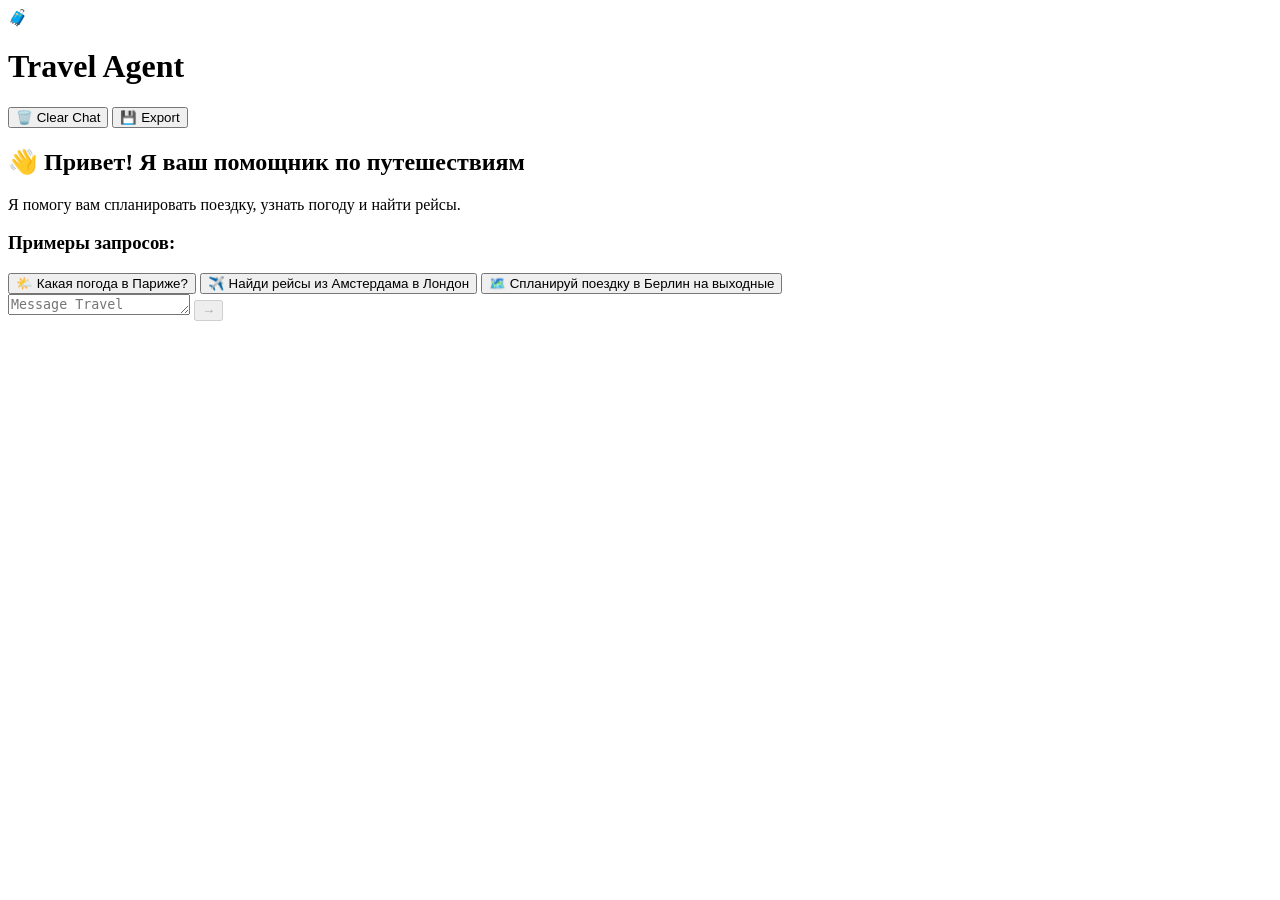
==== frontend/index.html @ 08bd6ecb "feat: Complete ChatGPT-style UI redesign Полностью переработан интерфейс Travel Agent на минималисти" ====
<!DOCTYPE html>
<html lang="ru">
<head>
    <meta charset="UTF-8">
    <meta name="viewport" content="width=device-width, initial-scale=1.0">
    <meta name="description" content="Travel Agent - AI-powered travel assistant">
    <title>🧳 Travel Agent</title>
    <link rel="stylesheet" href="/static/style.css">
</head>
<body>
    <!-- Top Header -->
    <header class="top-header">
        <div class="header-left">
            <span class="logo-icon">🧳</span>
            <h1 class="app-title">Travel Agent</h1>
        </div>
        <div class="header-right">
            <button class="header-btn" id="clearChatBtn" onclick="clearChat()">
                <span class="btn-icon">🗑️</span>
                <span class="btn-text">Clear Chat</span>
            </button>
            <button class="header-btn" id="exportBtn" onclick="exportChat()">
                <span class="btn-icon">💾</span>
                <span class="btn-text">Export</span>
            </button>
        </div>
    </header>

    <!-- Chat Messages Area -->
    <main class="chat-container">
        <div class="messages-wrapper" id="messagesWrapper">

            <!-- Welcome message (показывается только когда нет сообщений) -->
            <div class="welcome-message" id="welcomeMessage">
                <h2>👋 Привет! Я ваш помощник по путешествиям</h2>
                <p>Я помогу вам спланировать поездку, узнать погоду и найти рейсы.</p>

                <div class="example-prompts">
                    <h3>Примеры запросов:</h3>
                    <button class="example-prompt" data-prompt="Какая погода в Париже?" onclick="useExamplePrompt(this)">
                        🌤️ Какая погода в Париже?
                    </button>
                    <button class="example-prompt" data-prompt="Найди рейсы из Амстердама в Лондон" onclick="useExamplePrompt(this)">
                        ✈️ Найди рейсы из Амстердама в Лондон
                    </button>
                    <button class="example-prompt" data-prompt="Спланируй поездку в Берлин на выходные" onclick="useExamplePrompt(this)">
                        🗺️ Спланируй поездку в Берлин на выходные
                    </button>
                </div>
            </div>

            <!-- Сообщения появляются здесь динамически -->

        </div>
    </main>

    <!-- Input Bar (Sticky Bottom) -->
    <div class="input-bar">
        <div class="input-wrapper">
            <textarea
                id="userInput"
                class="input-field"
                placeholder="Message Travel Agent..."
                rows="1"
                oninput="handleInputChange()"
                onkeydown="handleKeyDown(event)"
            ></textarea>
            <button id="sendBtn" class="send-button" disabled onclick="sendMessage()">
                <span class="send-icon">→</span>
            </button>
        </div>
    </div>

    <!-- Include JavaScript -->
    <script src="/static/app.js"></script>
</body>
</html>
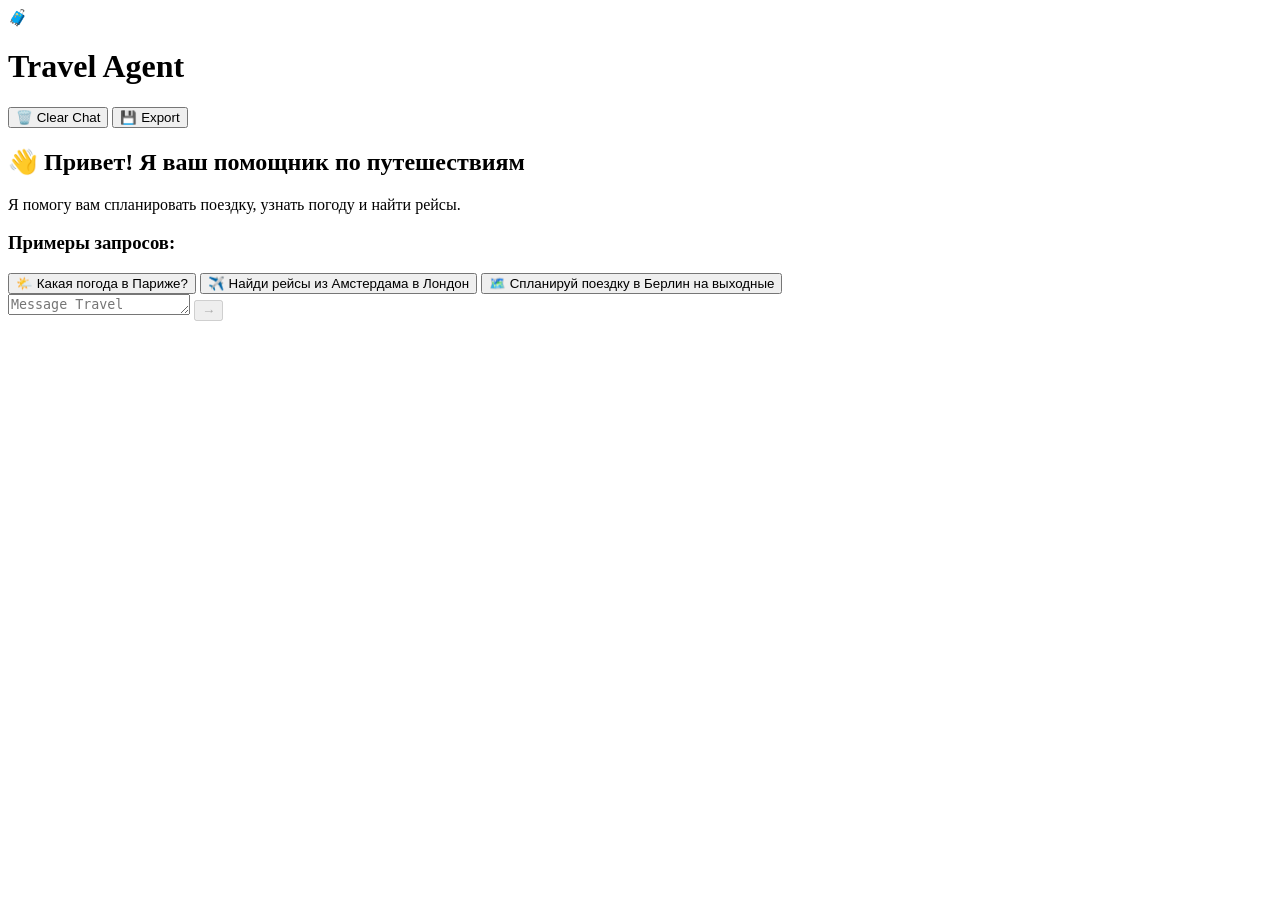
==== commit 043c3d10: "fix: Add cache-busting versioning to static files ПРОБЛЕМА: - Render.com возвращает 304 Not Modified" ====
--- a/frontend/index.html
+++ b/frontend/index.html
@@ -5,7 +5,7 @@
     <meta name="viewport" content="width=device-width, initial-scale=1.0">
     <meta name="description" content="Travel Agent - AI-powered travel assistant">
     <title>🧳 Travel Agent</title>
-    <link rel="stylesheet" href="/static/style.css">
+    <link rel="stylesheet" href="/static/style.css?v=20251112-fix">
 </head>
 <body>
     <!-- Top Header -->
@@ -72,6 +72,6 @@
     </div>
 
     <!-- Include JavaScript -->
-    <script src="/static/app.js"></script>
+    <script src="/static/app.js?v=20251112-fix"></script>
 </body>
 </html>
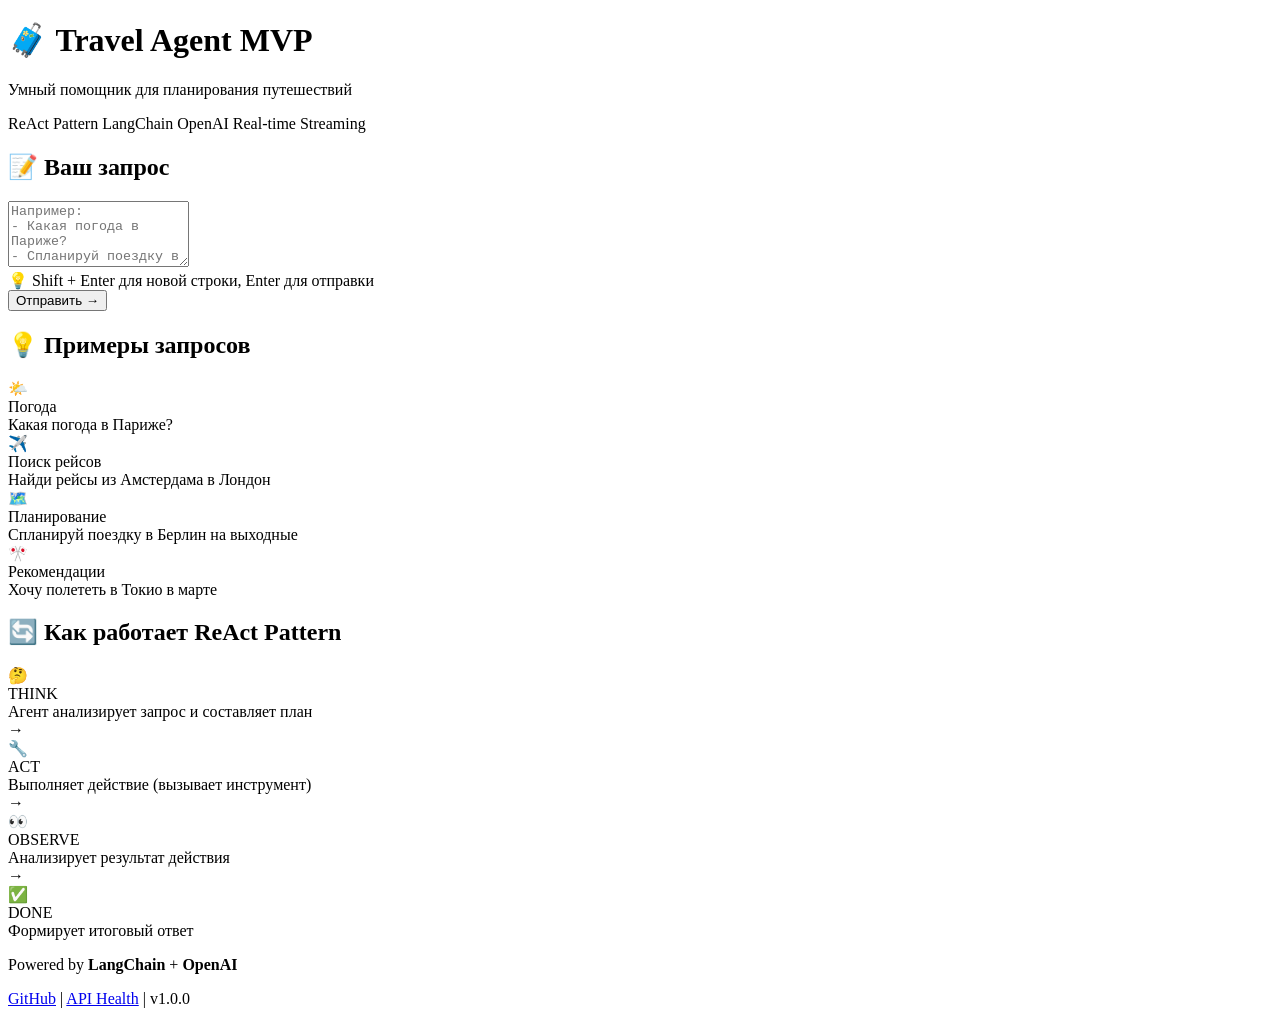
==== commit 56e4a9e1: "Refactor: Migrate Travel Agent MVP from Google ADK to LangChain Complete migration of the Travel Age" ====
--- a/frontend/index.html
+++ b/frontend/index.html
@@ -3,75 +3,151 @@
 <head>
     <meta charset="UTF-8">
     <meta name="viewport" content="width=device-width, initial-scale=1.0">
-    <meta name="description" content="Travel Agent - AI-powered travel assistant">
-    <title>🧳 Travel Agent</title>
-    <link rel="stylesheet" href="/static/style.css?v=20251112-fix">
+    <meta name="description" content="Travel Agent MVP - AI-powered travel planning assistant with ReAct pattern">
+    <title>🧳 Travel Agent MVP</title>
+    <link rel="stylesheet" href="/static/style.css">
 </head>
 <body>
-    <!-- Top Header -->
-    <header class="top-header">
-        <div class="header-left">
-            <span class="logo-icon">🧳</span>
-            <h1 class="app-title">Travel Agent</h1>
-        </div>
-        <div class="header-right">
-            <button class="header-btn" id="clearChatBtn" onclick="clearChat()">
-                <span class="btn-icon">🗑️</span>
-                <span class="btn-text">Clear Chat</span>
-            </button>
-            <button class="header-btn" id="exportBtn" onclick="exportChat()">
-                <span class="btn-icon">💾</span>
-                <span class="btn-text">Export</span>
-            </button>
-        </div>
-    </header>
-
-    <!-- Chat Messages Area -->
-    <main class="chat-container">
-        <div class="messages-wrapper" id="messagesWrapper">
-
-            <!-- Welcome message (показывается только когда нет сообщений) -->
-            <div class="welcome-message" id="welcomeMessage">
-                <h2>👋 Привет! Я ваш помощник по путешествиям</h2>
-                <p>Я помогу вам спланировать поездку, узнать погоду и найти рейсы.</p>
-
-                <div class="example-prompts">
-                    <h3>Примеры запросов:</h3>
-                    <button class="example-prompt" data-prompt="Какая погода в Париже?" onclick="useExamplePrompt(this)">
-                        🌤️ Какая погода в Париже?
-                    </button>
-                    <button class="example-prompt" data-prompt="Найди рейсы из Амстердама в Лондон" onclick="useExamplePrompt(this)">
-                        ✈️ Найди рейсы из Амстердама в Лондон
-                    </button>
-                    <button class="example-prompt" data-prompt="Спланируй поездку в Берлин на выходные" onclick="useExamplePrompt(this)">
-                        🗺️ Спланируй поездку в Берлин на выходные
-                    </button>
+    <div class="container">
+        <!-- Header -->
+        <header class="header">
+            <div class="header-content">
+                <h1 class="header-title">🧳 Travel Agent MVP</h1>
+                <p class="header-subtitle">Умный помощник для планирования путешествий</p>
+                <div class="header-tech">
+                    <span class="tech-badge">ReAct Pattern</span>
+                    <span class="tech-badge">LangChain</span>
+                    <span class="tech-badge">OpenAI</span>
+                    <span class="tech-badge">Real-time Streaming</span>
                 </div>
             </div>
+        </header>
 
-            <!-- Сообщения появляются здесь динамически -->
+        <main class="main-content">
+            <!-- Input Section -->
+            <section class="input-section">
+                <h2 class="section-title">📝 Ваш запрос</h2>
+                <div class="input-container">
+                    <textarea
+                        id="queryInput"
+                        class="query-textarea"
+                        placeholder="Например:&#10;- Какая погода в Париже?&#10;- Спланируй поездку в Берлин&#10;- Найди рейсы из Амстердама в Рим на 20 января"
+                        rows="4"
+                    ></textarea>
+                    <div class="input-footer">
+                        <div class="input-hint">
+                            💡 Shift + Enter для новой строки, Enter для отправки
+                        </div>
+                        <button
+                            id="submitBtn"
+                            class="submit-button"
+                            onclick="submitQuery()"
+                        >
+                            <span class="button-text">Отправить</span>
+                            <span class="button-icon">→</span>
+                        </button>
+                    </div>
+                </div>
+            </section>
 
-        </div>
-    </main>
+            <!-- Reasoning Log (SSE streaming) -->
+            <section class="reasoning-section" id="reasoningSection" style="display: none;">
+                <h2 class="section-title">🤖 Ход рассуждений (ReAct Loop)</h2>
+                <div class="reasoning-log" id="reasoningSteps">
+                    <!-- Steps will be added here dynamically -->
+                </div>
+            </section>
 
-    <!-- Input Bar (Sticky Bottom) -->
-    <div class="input-bar">
-        <div class="input-wrapper">
-            <textarea
-                id="userInput"
-                class="input-field"
-                placeholder="Message Travel Agent..."
-                rows="1"
-                oninput="handleInputChange()"
-                onkeydown="handleKeyDown(event)"
-            ></textarea>
-            <button id="sendBtn" class="send-button" disabled onclick="sendMessage()">
-                <span class="send-icon">→</span>
-            </button>
-        </div>
+            <!-- Final Answer -->
+            <section class="final-answer-section" id="finalAnswerSection" style="display: none;">
+                <h2 class="section-title">✅ Итоговый ответ</h2>
+                <div class="final-answer-content" id="finalAnswerContent">
+                    <!-- Final answer will be shown here -->
+                </div>
+            </section>
+
+            <!-- Loading Indicator -->
+            <div class="loading-container" id="loadingIndicator" style="display: none;">
+                <div class="loading-spinner"></div>
+                <p class="loading-text">Агент обрабатывает ваш запрос...</p>
+            </div>
+
+            <!-- Examples Section -->
+            <section class="examples-section">
+                <h2 class="section-title">💡 Примеры запросов</h2>
+                <div class="examples-grid">
+                    <div class="example-card" onclick="setExampleQuery(this.dataset.query)" data-query="Какая погода в Париже?">
+                        <div class="example-icon">🌤️</div>
+                        <div class="example-title">Погода</div>
+                        <div class="example-text">Какая погода в Париже?</div>
+                    </div>
+                    <div class="example-card" onclick="setExampleQuery(this.dataset.query)" data-query="Найди рейсы из Амстердама в Лондон">
+                        <div class="example-icon">✈️</div>
+                        <div class="example-title">Поиск рейсов</div>
+                        <div class="example-text">Найди рейсы из Амстердама в Лондон</div>
+                    </div>
+                    <div class="example-card" onclick="setExampleQuery(this.dataset.query)" data-query="Спланируй поездку в Берлин на выходные">
+                        <div class="example-icon">🗺️</div>
+                        <div class="example-title">Планирование</div>
+                        <div class="example-text">Спланируй поездку в Берлин на выходные</div>
+                    </div>
+                    <div class="example-card" onclick="setExampleQuery(this.dataset.query)" data-query="Хочу полететь в Токио в марте, что посоветуешь?">
+                        <div class="example-icon">🎌</div>
+                        <div class="example-title">Рекомендации</div>
+                        <div class="example-text">Хочу полететь в Токио в марте</div>
+                    </div>
+                </div>
+            </section>
+
+            <!-- How it works -->
+            <section class="how-it-works-section">
+                <h2 class="section-title">🔄 Как работает ReAct Pattern</h2>
+                <div class="react-flow">
+                    <div class="react-step">
+                        <div class="react-step-icon think">🤔</div>
+                        <div class="react-step-title">THINK</div>
+                        <div class="react-step-desc">Агент анализирует запрос и составляет план</div>
+                    </div>
+                    <div class="react-arrow">→</div>
+                    <div class="react-step">
+                        <div class="react-step-icon act">🔧</div>
+                        <div class="react-step-title">ACT</div>
+                        <div class="react-step-desc">Выполняет действие (вызывает инструмент)</div>
+                    </div>
+                    <div class="react-arrow">→</div>
+                    <div class="react-step">
+                        <div class="react-step-icon observe">👀</div>
+                        <div class="react-step-title">OBSERVE</div>
+                        <div class="react-step-desc">Анализирует результат действия</div>
+                    </div>
+                    <div class="react-arrow">→</div>
+                    <div class="react-step">
+                        <div class="react-step-icon done">✅</div>
+                        <div class="react-step-title">DONE</div>
+                        <div class="react-step-desc">Формирует итоговый ответ</div>
+                    </div>
+                </div>
+            </section>
+        </main>
+
+        <!-- Footer -->
+        <footer class="footer">
+            <div class="footer-content">
+                <p class="footer-text">
+                    Powered by <strong>LangChain</strong> + <strong>OpenAI</strong>
+                </p>
+                <p class="footer-links">
+                    <a href="https://github.com" target="_blank" rel="noopener">GitHub</a>
+                    <span class="separator">|</span>
+                    <a href="/health" target="_blank">API Health</a>
+                    <span class="separator">|</span>
+                    <span class="version">v1.0.0</span>
+                </p>
+            </div>
+        </footer>
     </div>
 
     <!-- Include JavaScript -->
-    <script src="/static/app.js?v=20251112-fix"></script>
+    <script src="/static/app.js"></script>
 </body>
 </html>
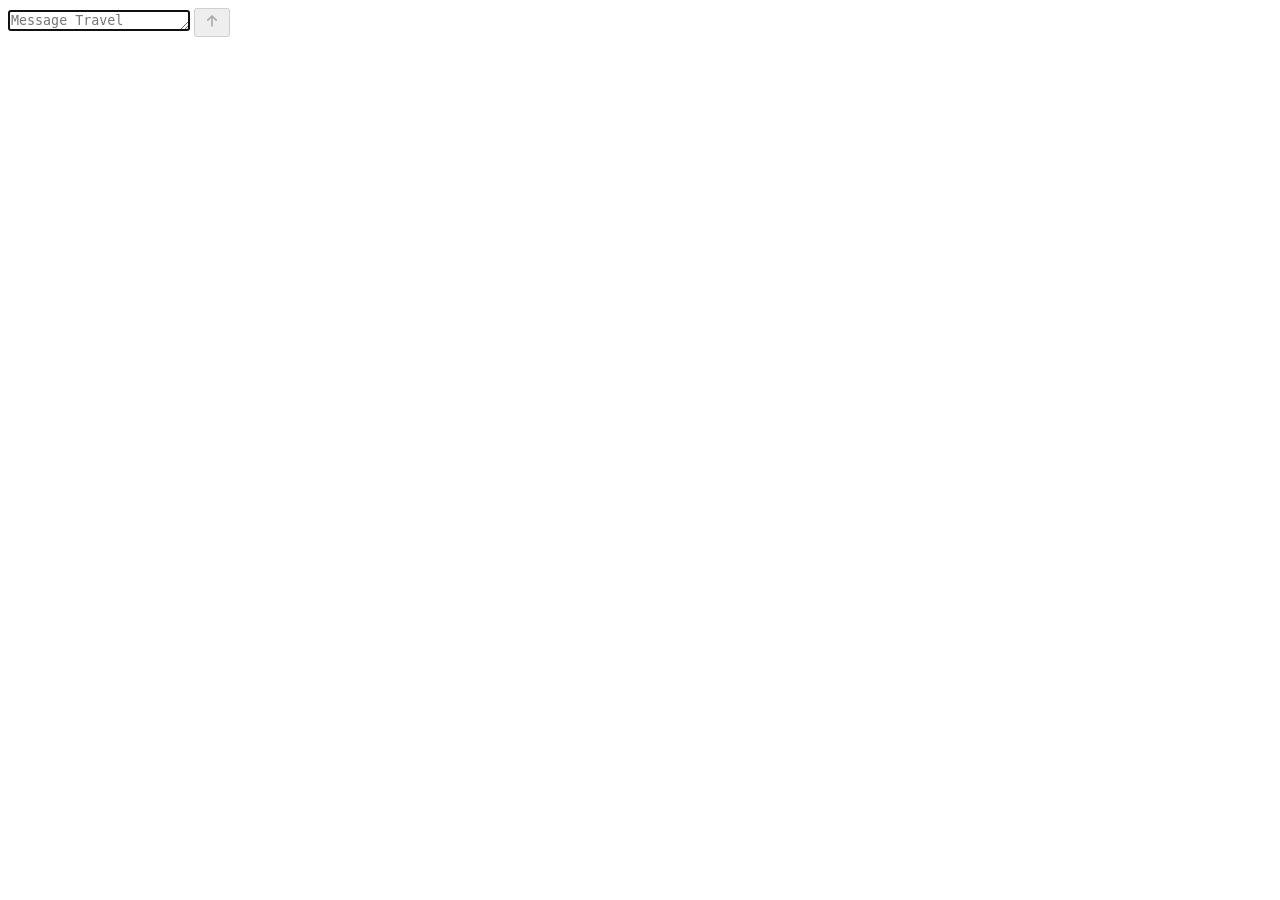
==== commit c57a385e: "Update index.html" ====
--- a/frontend/index.html
+++ b/frontend/index.html
@@ -3,151 +3,40 @@
 <head>
     <meta charset="UTF-8">
     <meta name="viewport" content="width=device-width, initial-scale=1.0">
-    <meta name="description" content="Travel Agent MVP - AI-powered travel planning assistant with ReAct pattern">
-    <title>🧳 Travel Agent MVP</title>
-    <link rel="stylesheet" href="/static/style.css">
+    <title>Travel Agent</title>
+    <link rel="stylesheet" href="/static/style_premium.css">
 </head>
 <body>
-    <div class="container">
-        <!-- Header -->
-        <header class="header">
-            <div class="header-content">
-                <h1 class="header-title">🧳 Travel Agent MVP</h1>
-                <p class="header-subtitle">Умный помощник для планирования путешествий</p>
-                <div class="header-tech">
-                    <span class="tech-badge">ReAct Pattern</span>
-                    <span class="tech-badge">LangChain</span>
-                    <span class="tech-badge">OpenAI</span>
-                    <span class="tech-badge">Real-time Streaming</span>
-                </div>
+    <div class="app">
+        <!-- Chat Container -->
+        <div class="chat-container" id="chatContainer">
+            <!-- Messages will be added here dynamically -->
+        </div>
+
+        <!-- Input Container (fixed at bottom) -->
+        <div class="input-container">
+            <div class="input-wrapper">
+                <textarea
+                    id="messageInput"
+                    class="message-input"
+                    placeholder="Message Travel Agent..."
+                    rows="1"
+                    autofocus
+                ></textarea>
+                <button 
+                    id="sendBtn" 
+                    class="send-button"
+                    onclick="sendMessage()"
+                    disabled
+                >
+                    <svg width="20" height="20" viewBox="0 0 24 24" fill="none">
+                        <path d="M7 11L12 6L17 11M12 18V7" stroke="currentColor" stroke-width="2" stroke-linecap="round" stroke-linejoin="round"/>
+                    </svg>
+                </button>
             </div>
-        </header>
-
-        <main class="main-content">
-            <!-- Input Section -->
-            <section class="input-section">
-                <h2 class="section-title">📝 Ваш запрос</h2>
-                <div class="input-container">
-                    <textarea
-                        id="queryInput"
-                        class="query-textarea"
-                        placeholder="Например:&#10;- Какая погода в Париже?&#10;- Спланируй поездку в Берлин&#10;- Найди рейсы из Амстердама в Рим на 20 января"
-                        rows="4"
-                    ></textarea>
-                    <div class="input-footer">
-                        <div class="input-hint">
-                            💡 Shift + Enter для новой строки, Enter для отправки
-                        </div>
-                        <button
-                            id="submitBtn"
-                            class="submit-button"
-                            onclick="submitQuery()"
-                        >
-                            <span class="button-text">Отправить</span>
-                            <span class="button-icon">→</span>
-                        </button>
-                    </div>
-                </div>
-            </section>
-
-            <!-- Reasoning Log (SSE streaming) -->
-            <section class="reasoning-section" id="reasoningSection" style="display: none;">
-                <h2 class="section-title">🤖 Ход рассуждений (ReAct Loop)</h2>
-                <div class="reasoning-log" id="reasoningSteps">
-                    <!-- Steps will be added here dynamically -->
-                </div>
-            </section>
-
-            <!-- Final Answer -->
-            <section class="final-answer-section" id="finalAnswerSection" style="display: none;">
-                <h2 class="section-title">✅ Итоговый ответ</h2>
-                <div class="final-answer-content" id="finalAnswerContent">
-                    <!-- Final answer will be shown here -->
-                </div>
-            </section>
-
-            <!-- Loading Indicator -->
-            <div class="loading-container" id="loadingIndicator" style="display: none;">
-                <div class="loading-spinner"></div>
-                <p class="loading-text">Агент обрабатывает ваш запрос...</p>
-            </div>
-
-            <!-- Examples Section -->
-            <section class="examples-section">
-                <h2 class="section-title">💡 Примеры запросов</h2>
-                <div class="examples-grid">
-                    <div class="example-card" onclick="setExampleQuery(this.dataset.query)" data-query="Какая погода в Париже?">
-                        <div class="example-icon">🌤️</div>
-                        <div class="example-title">Погода</div>
-                        <div class="example-text">Какая погода в Париже?</div>
-                    </div>
-                    <div class="example-card" onclick="setExampleQuery(this.dataset.query)" data-query="Найди рейсы из Амстердама в Лондон">
-                        <div class="example-icon">✈️</div>
-                        <div class="example-title">Поиск рейсов</div>
-                        <div class="example-text">Найди рейсы из Амстердама в Лондон</div>
-                    </div>
-                    <div class="example-card" onclick="setExampleQuery(this.dataset.query)" data-query="Спланируй поездку в Берлин на выходные">
-                        <div class="example-icon">🗺️</div>
-                        <div class="example-title">Планирование</div>
-                        <div class="example-text">Спланируй поездку в Берлин на выходные</div>
-                    </div>
-                    <div class="example-card" onclick="setExampleQuery(this.dataset.query)" data-query="Хочу полететь в Токио в марте, что посоветуешь?">
-                        <div class="example-icon">🎌</div>
-                        <div class="example-title">Рекомендации</div>
-                        <div class="example-text">Хочу полететь в Токио в марте</div>
-                    </div>
-                </div>
-            </section>
-
-            <!-- How it works -->
-            <section class="how-it-works-section">
-                <h2 class="section-title">🔄 Как работает ReAct Pattern</h2>
-                <div class="react-flow">
-                    <div class="react-step">
-                        <div class="react-step-icon think">🤔</div>
-                        <div class="react-step-title">THINK</div>
-                        <div class="react-step-desc">Агент анализирует запрос и составляет план</div>
-                    </div>
-                    <div class="react-arrow">→</div>
-                    <div class="react-step">
-                        <div class="react-step-icon act">🔧</div>
-                        <div class="react-step-title">ACT</div>
-                        <div class="react-step-desc">Выполняет действие (вызывает инструмент)</div>
-                    </div>
-                    <div class="react-arrow">→</div>
-                    <div class="react-step">
-                        <div class="react-step-icon observe">👀</div>
-                        <div class="react-step-title">OBSERVE</div>
-                        <div class="react-step-desc">Анализирует результат действия</div>
-                    </div>
-                    <div class="react-arrow">→</div>
-                    <div class="react-step">
-                        <div class="react-step-icon done">✅</div>
-                        <div class="react-step-title">DONE</div>
-                        <div class="react-step-desc">Формирует итоговый ответ</div>
-                    </div>
-                </div>
-            </section>
-        </main>
-
-        <!-- Footer -->
-        <footer class="footer">
-            <div class="footer-content">
-                <p class="footer-text">
-                    Powered by <strong>LangChain</strong> + <strong>OpenAI</strong>
-                </p>
-                <p class="footer-links">
-                    <a href="https://github.com" target="_blank" rel="noopener">GitHub</a>
-                    <span class="separator">|</span>
-                    <a href="/health" target="_blank">API Health</a>
-                    <span class="separator">|</span>
-                    <span class="version">v1.0.0</span>
-                </p>
-            </div>
-        </footer>
+        </div>
     </div>
 
-    <!-- Include JavaScript -->
-    <script src="/static/app.js"></script>
+    <script src="/static/app_premium.js"></script>
 </body>
 </html>
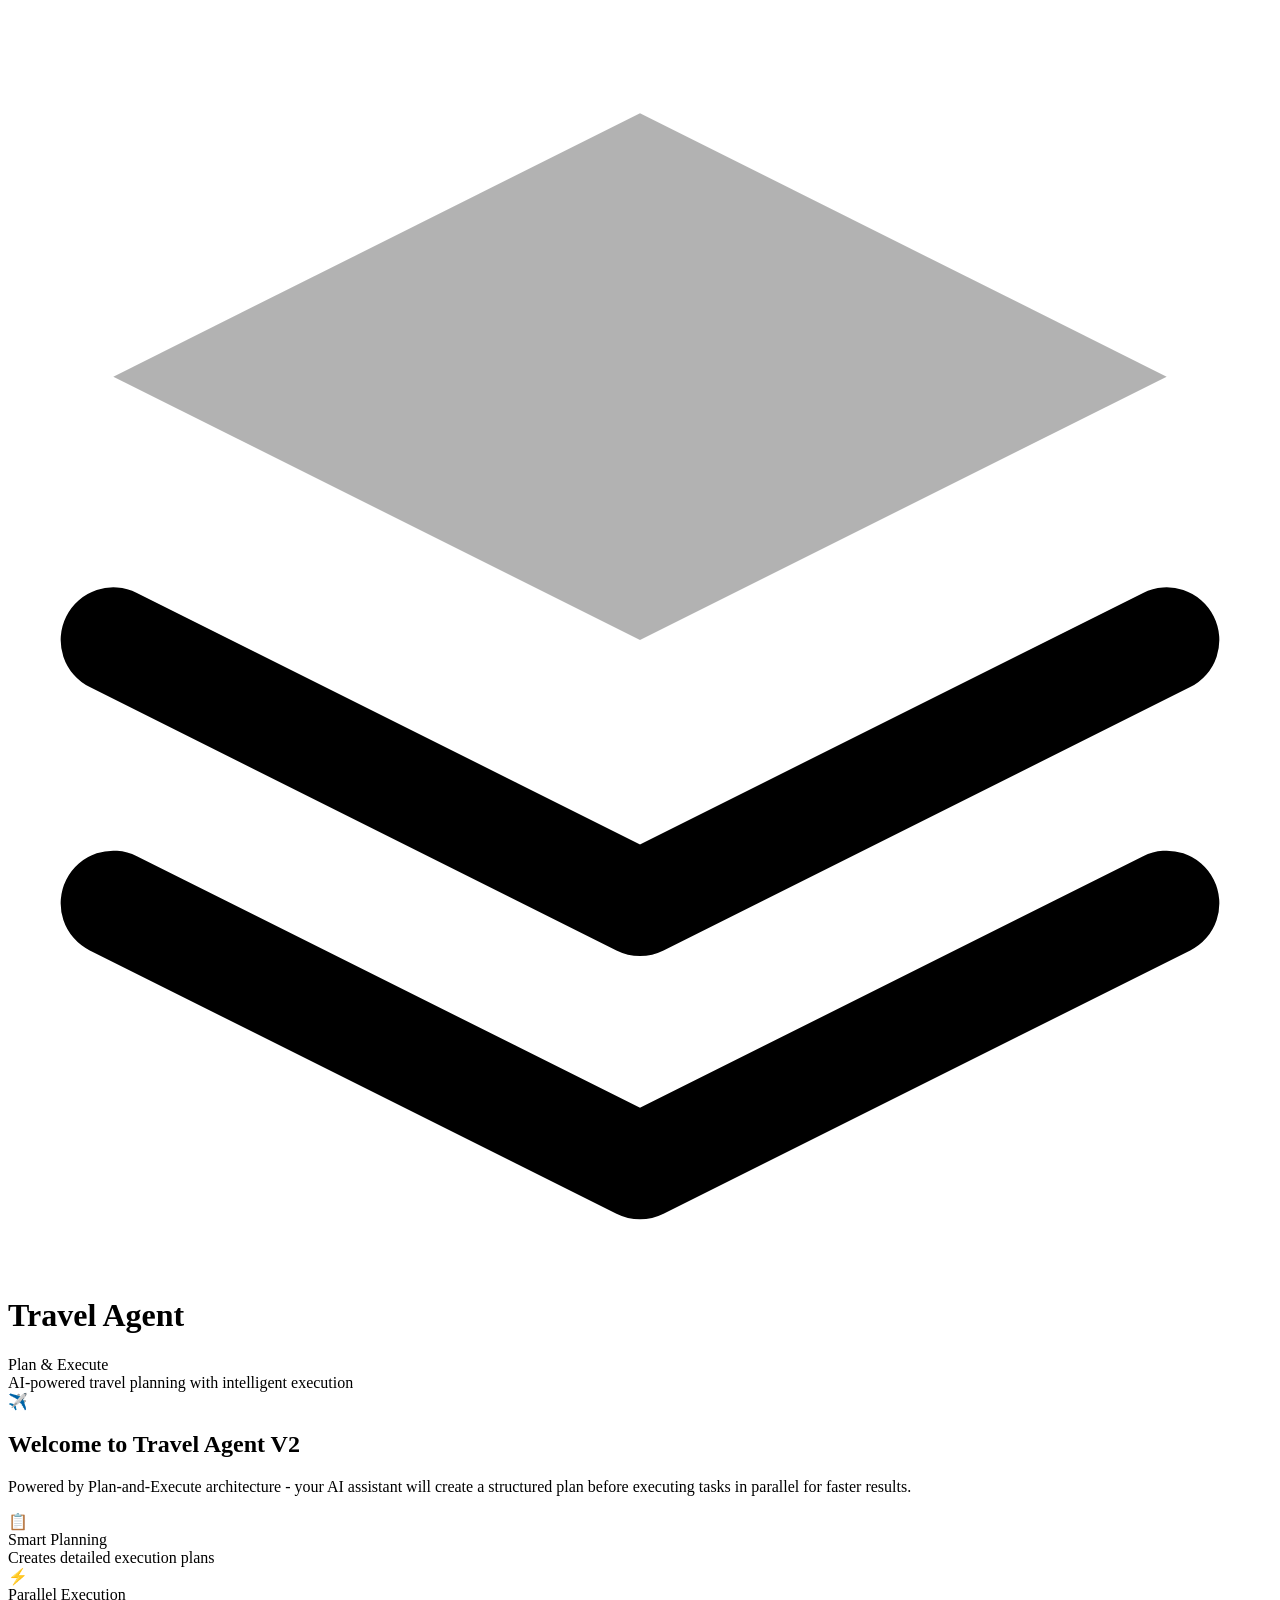
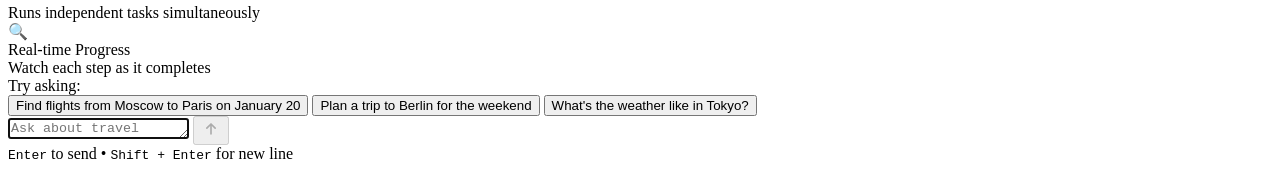
==== commit be9e9b01: "feat: Enhance UI with welcome screen and premium design Visual improvements: - Add app header with T" ====
--- a/frontend/index.html
+++ b/frontend/index.html
@@ -3,11 +3,71 @@
 <head>
     <meta charset="UTF-8">
     <meta name="viewport" content="width=device-width, initial-scale=1.0">
-    <title>Travel Agent</title>
+    <title>Travel Agent - Plan and Execute</title>
     <link rel="stylesheet" href="/static/style_premium.css">
 </head>
 <body>
     <div class="app">
+        <!-- Header -->
+        <div class="app-header">
+            <div class="header-content">
+                <div class="header-title">
+                    <svg class="header-icon" viewBox="0 0 24 24" fill="none">
+                        <path d="M12 2L2 7l10 5 10-5-10-5z" fill="currentColor" opacity="0.3"/>
+                        <path d="M2 17l10 5 10-5M2 12l10 5 10-5" stroke="currentColor" stroke-width="2" stroke-linecap="round" stroke-linejoin="round"/>
+                    </svg>
+                    <h1>Travel Agent</h1>
+                    <span class="header-badge">Plan & Execute</span>
+                </div>
+                <div class="header-subtitle">
+                    AI-powered travel planning with intelligent execution
+                </div>
+            </div>
+        </div>
+
+        <!-- Welcome Screen (hidden after first message) -->
+        <div class="welcome-screen" id="welcomeScreen">
+            <div class="welcome-content">
+                <div class="welcome-icon">✈️</div>
+                <h2>Welcome to Travel Agent V2</h2>
+                <p class="welcome-description">
+                    Powered by Plan-and-Execute architecture - your AI assistant will create a structured plan
+                    before executing tasks in parallel for faster results.
+                </p>
+
+                <div class="welcome-features">
+                    <div class="feature">
+                        <div class="feature-icon">📋</div>
+                        <div class="feature-title">Smart Planning</div>
+                        <div class="feature-text">Creates detailed execution plans</div>
+                    </div>
+                    <div class="feature">
+                        <div class="feature-icon">⚡</div>
+                        <div class="feature-title">Parallel Execution</div>
+                        <div class="feature-text">Runs independent tasks simultaneously</div>
+                    </div>
+                    <div class="feature">
+                        <div class="feature-icon">🔍</div>
+                        <div class="feature-title">Real-time Progress</div>
+                        <div class="feature-text">Watch each step as it completes</div>
+                    </div>
+                </div>
+
+                <div class="welcome-examples">
+                    <div class="example-title">Try asking:</div>
+                    <button class="example-button" onclick="fillExample(this)">
+                        Find flights from Moscow to Paris on January 20
+                    </button>
+                    <button class="example-button" onclick="fillExample(this)">
+                        Plan a trip to Berlin for the weekend
+                    </button>
+                    <button class="example-button" onclick="fillExample(this)">
+                        What's the weather like in Tokyo?
+                    </button>
+                </div>
+            </div>
+        </div>
+
         <!-- Chat Container -->
         <div class="chat-container" id="chatContainer">
             <!-- Messages will be added here dynamically -->
@@ -19,12 +79,12 @@
                 <textarea
                     id="messageInput"
                     class="message-input"
-                    placeholder="Message Travel Agent..."
+                    placeholder="Ask about travel plans, weather, or flights..."
                     rows="1"
                     autofocus
                 ></textarea>
-                <button 
-                    id="sendBtn" 
+                <button
+                    id="sendBtn"
                     class="send-button"
                     onclick="sendMessage()"
                     disabled
@@ -34,9 +94,20 @@
                     </svg>
                 </button>
             </div>
+            <div class="input-hint">
+                <kbd>Enter</kbd> to send • <kbd>Shift + Enter</kbd> for new line
+            </div>
         </div>
     </div>
 
     <script src="/static/app_premium.js"></script>
+    <script>
+        function fillExample(button) {
+            const input = document.getElementById('messageInput');
+            input.value = button.textContent.trim();
+            input.focus();
+            input.dispatchEvent(new Event('input'));
+        }
+    </script>
 </body>
 </html>
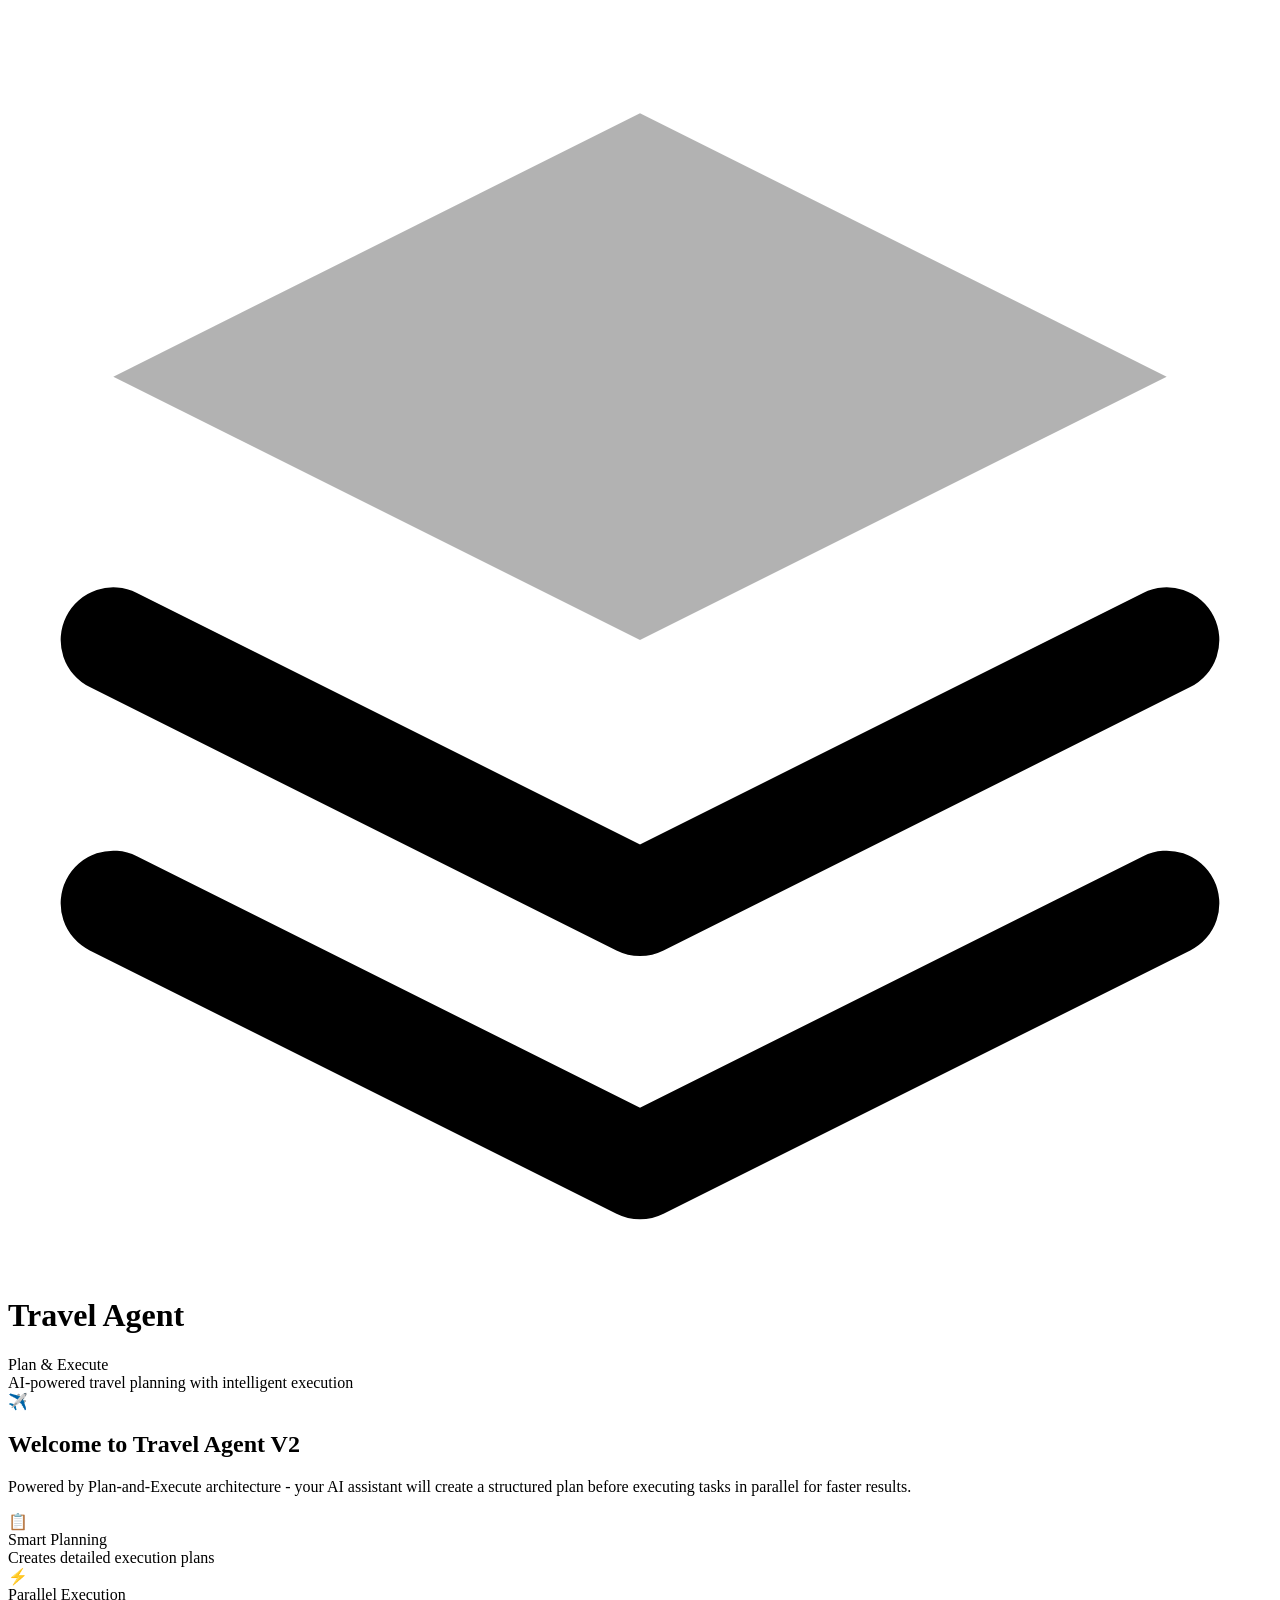
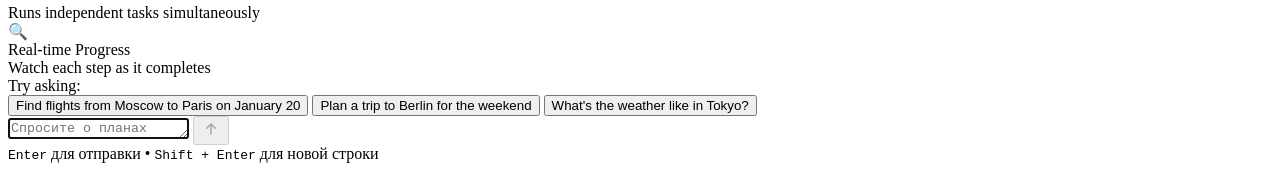
==== commit 9126b632: "feat: Complete UI refactor - Russian localization and improved UX Implemented comprehensive Technica" ====
--- a/frontend/index.html
+++ b/frontend/index.html
@@ -79,7 +79,7 @@
                 <textarea
                     id="messageInput"
                     class="message-input"
-                    placeholder="Ask about travel plans, weather, or flights..."
+                    placeholder="Спросите о планах поездки, погоде или рейсах..."
                     rows="1"
                     autofocus
                 ></textarea>
@@ -95,7 +95,7 @@
                 </button>
             </div>
             <div class="input-hint">
-                <kbd>Enter</kbd> to send • <kbd>Shift + Enter</kbd> for new line
+                <kbd>Enter</kbd> для отправки • <kbd>Shift + Enter</kbd> для новой строки
             </div>
         </div>
     </div>
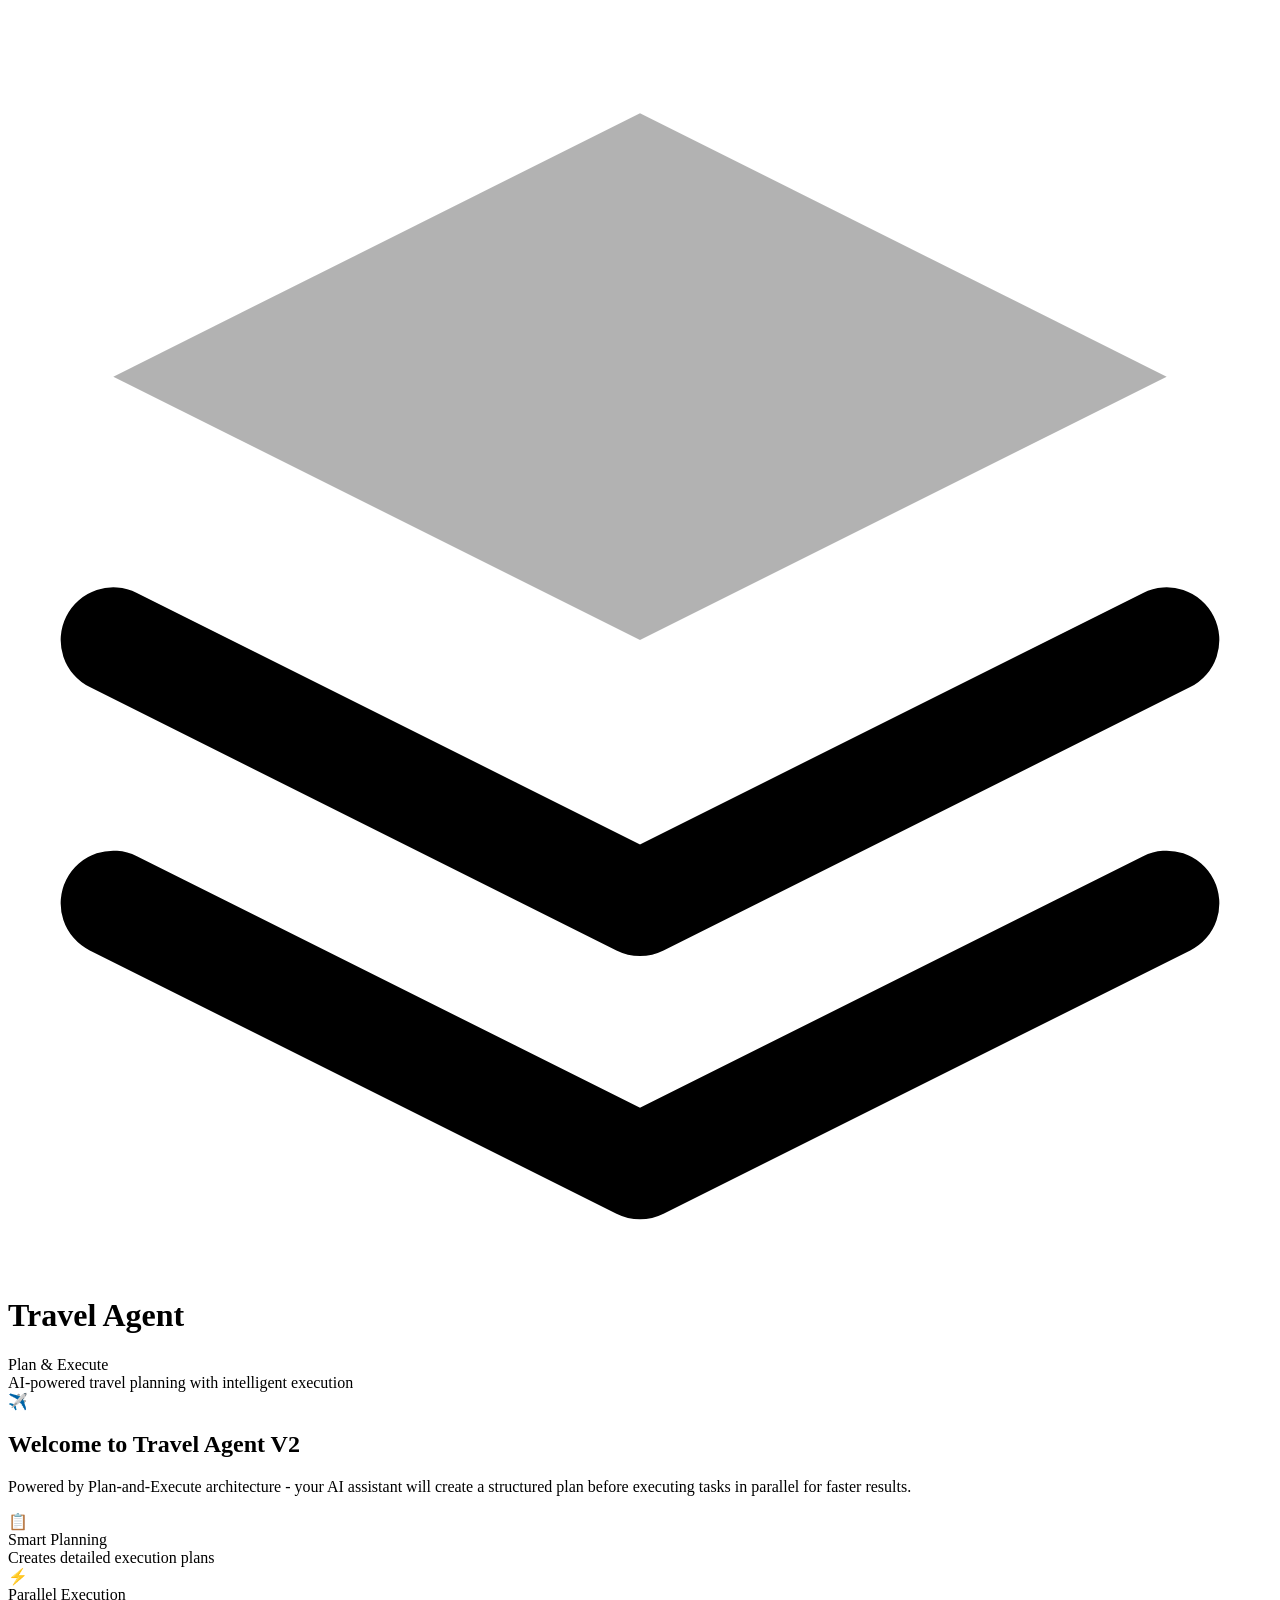
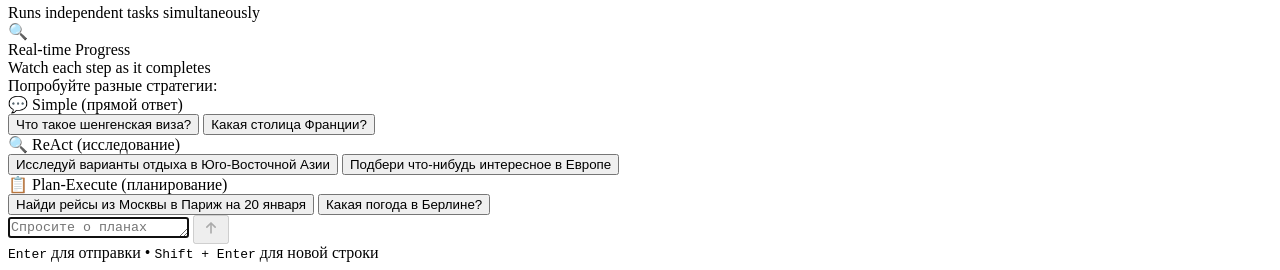
==== commit 04364b7a: "feat: Add detailed ReAct visualization to Frontend Frontend Enhancements: - ✨ Added ReAct event hand" ====
--- a/frontend/index.html
+++ b/frontend/index.html
@@ -54,16 +54,40 @@
                 </div>
 
                 <div class="welcome-examples">
-                    <div class="example-title">Try asking:</div>
-                    <button class="example-button" onclick="fillExample(this)">
-                        Find flights from Moscow to Paris on January 20
-                    </button>
-                    <button class="example-button" onclick="fillExample(this)">
-                        Plan a trip to Berlin for the weekend
-                    </button>
-                    <button class="example-button" onclick="fillExample(this)">
-                        What's the weather like in Tokyo?
-                    </button>
+                    <div class="example-title">Попробуйте разные стратегии:</div>
+
+                    <!-- SIMPLE Strategy Examples -->
+                    <div class="strategy-section">
+                        <div class="strategy-label">💬 Simple (прямой ответ)</div>
+                        <button class="example-button" onclick="fillExample(this)">
+                            Что такое шенгенская виза?
+                        </button>
+                        <button class="example-button" onclick="fillExample(this)">
+                            Какая столица Франции?
+                        </button>
+                    </div>
+
+                    <!-- REACT Strategy Examples -->
+                    <div class="strategy-section">
+                        <div class="strategy-label">🔍 ReAct (исследование)</div>
+                        <button class="example-button" onclick="fillExample(this)">
+                            Исследуй варианты отдыха в Юго-Восточной Азии
+                        </button>
+                        <button class="example-button" onclick="fillExample(this)">
+                            Подбери что-нибудь интересное в Европе
+                        </button>
+                    </div>
+
+                    <!-- PLAN_EXECUTE Strategy Examples -->
+                    <div class="strategy-section">
+                        <div class="strategy-label">📋 Plan-Execute (планирование)</div>
+                        <button class="example-button" onclick="fillExample(this)">
+                            Найди рейсы из Москвы в Париж на 20 января
+                        </button>
+                        <button class="example-button" onclick="fillExample(this)">
+                            Какая погода в Берлине?
+                        </button>
+                    </div>
                 </div>
             </div>
         </div>
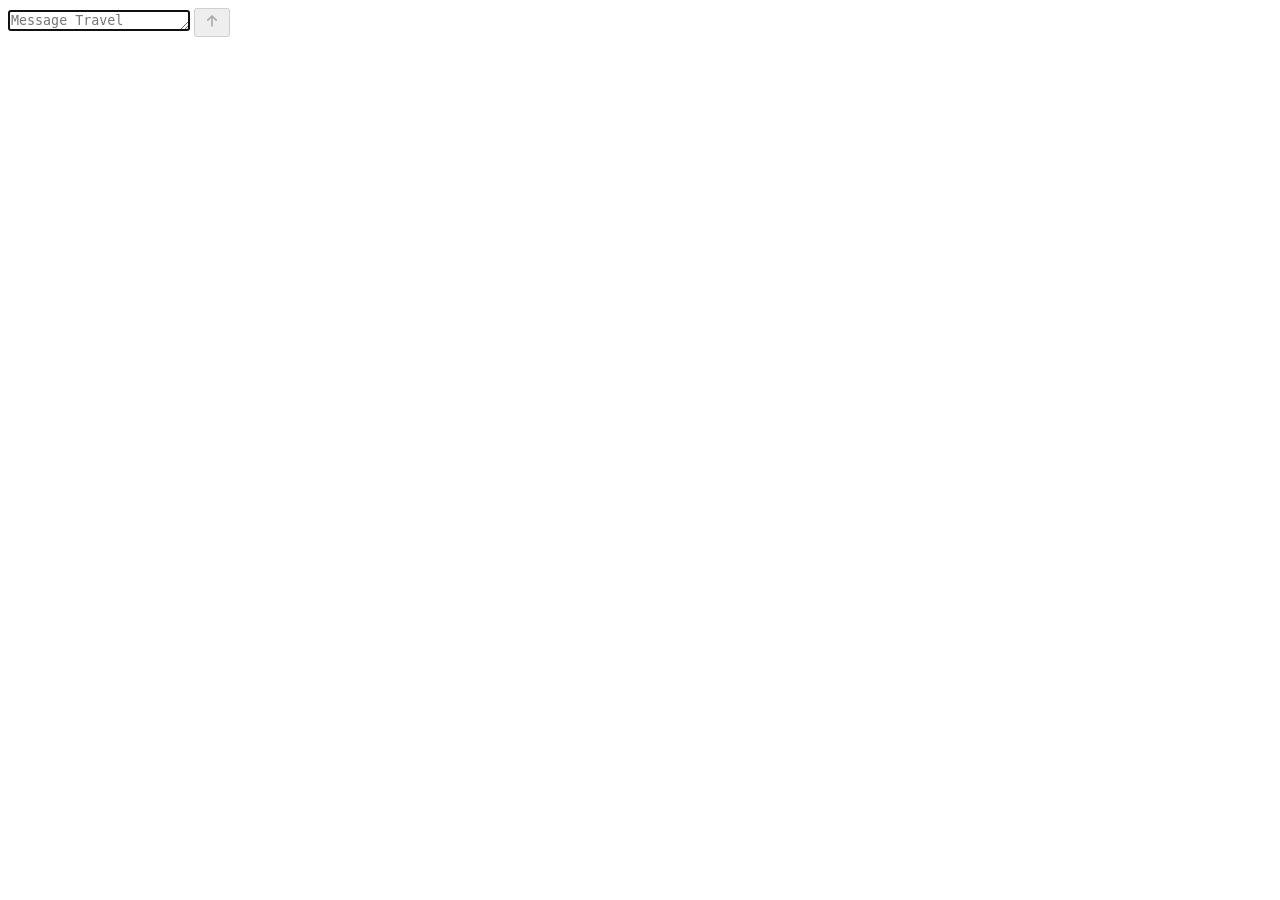
==== commit 5842f48e: "Merge c149d95a862dab31fda995f4ba84c9744ee71980 into 28c3bf19dc62ec5d7a8cd94f870b65a251ab0b72" ====
--- a/frontend/index.html
+++ b/frontend/index.html
@@ -3,95 +3,11 @@
 <head>
     <meta charset="UTF-8">
     <meta name="viewport" content="width=device-width, initial-scale=1.0">
-    <title>Travel Agent - Plan and Execute</title>
+    <title>Travel Agent</title>
     <link rel="stylesheet" href="/static/style_premium.css">
 </head>
 <body>
     <div class="app">
-        <!-- Header -->
-        <div class="app-header">
-            <div class="header-content">
-                <div class="header-title">
-                    <svg class="header-icon" viewBox="0 0 24 24" fill="none">
-                        <path d="M12 2L2 7l10 5 10-5-10-5z" fill="currentColor" opacity="0.3"/>
-                        <path d="M2 17l10 5 10-5M2 12l10 5 10-5" stroke="currentColor" stroke-width="2" stroke-linecap="round" stroke-linejoin="round"/>
-                    </svg>
-                    <h1>Travel Agent</h1>
-                    <span class="header-badge">Plan & Execute</span>
-                </div>
-                <div class="header-subtitle">
-                    AI-powered travel planning with intelligent execution
-                </div>
-            </div>
-        </div>
-
-        <!-- Welcome Screen (hidden after first message) -->
-        <div class="welcome-screen" id="welcomeScreen">
-            <div class="welcome-content">
-                <div class="welcome-icon">✈️</div>
-                <h2>Welcome to Travel Agent V2</h2>
-                <p class="welcome-description">
-                    Powered by Plan-and-Execute architecture - your AI assistant will create a structured plan
-                    before executing tasks in parallel for faster results.
-                </p>
-
-                <div class="welcome-features">
-                    <div class="feature">
-                        <div class="feature-icon">📋</div>
-                        <div class="feature-title">Smart Planning</div>
-                        <div class="feature-text">Creates detailed execution plans</div>
-                    </div>
-                    <div class="feature">
-                        <div class="feature-icon">⚡</div>
-                        <div class="feature-title">Parallel Execution</div>
-                        <div class="feature-text">Runs independent tasks simultaneously</div>
-                    </div>
-                    <div class="feature">
-                        <div class="feature-icon">🔍</div>
-                        <div class="feature-title">Real-time Progress</div>
-                        <div class="feature-text">Watch each step as it completes</div>
-                    </div>
-                </div>
-
-                <div class="welcome-examples">
-                    <div class="example-title">Попробуйте разные стратегии:</div>
-
-                    <!-- SIMPLE Strategy Examples -->
-                    <div class="strategy-section">
-                        <div class="strategy-label">💬 Simple (прямой ответ)</div>
-                        <button class="example-button" onclick="fillExample(this)">
-                            Что такое шенгенская виза?
-                        </button>
-                        <button class="example-button" onclick="fillExample(this)">
-                            Какая столица Франции?
-                        </button>
-                    </div>
-
-                    <!-- REACT Strategy Examples -->
-                    <div class="strategy-section">
-                        <div class="strategy-label">🔍 ReAct (исследование)</div>
-                        <button class="example-button" onclick="fillExample(this)">
-                            Исследуй варианты отдыха в Юго-Восточной Азии
-                        </button>
-                        <button class="example-button" onclick="fillExample(this)">
-                            Подбери что-нибудь интересное в Европе
-                        </button>
-                    </div>
-
-                    <!-- PLAN_EXECUTE Strategy Examples -->
-                    <div class="strategy-section">
-                        <div class="strategy-label">📋 Plan-Execute (планирование)</div>
-                        <button class="example-button" onclick="fillExample(this)">
-                            Найди рейсы из Москвы в Париж на 20 января
-                        </button>
-                        <button class="example-button" onclick="fillExample(this)">
-                            Какая погода в Берлине?
-                        </button>
-                    </div>
-                </div>
-            </div>
-        </div>
-
         <!-- Chat Container -->
         <div class="chat-container" id="chatContainer">
             <!-- Messages will be added here dynamically -->
@@ -103,12 +19,12 @@
                 <textarea
                     id="messageInput"
                     class="message-input"
-                    placeholder="Спросите о планах поездки, погоде или рейсах..."
+                    placeholder="Message Travel Agent..."
                     rows="1"
                     autofocus
                 ></textarea>
-                <button
-                    id="sendBtn"
+                <button 
+                    id="sendBtn" 
                     class="send-button"
                     onclick="sendMessage()"
                     disabled
@@ -118,20 +34,9 @@
                     </svg>
                 </button>
             </div>
-            <div class="input-hint">
-                <kbd>Enter</kbd> для отправки • <kbd>Shift + Enter</kbd> для новой строки
-            </div>
         </div>
     </div>
 
     <script src="/static/app_premium.js"></script>
-    <script>
-        function fillExample(button) {
-            const input = document.getElementById('messageInput');
-            input.value = button.textContent.trim();
-            input.focus();
-            input.dispatchEvent(new Event('input'));
-        }
-    </script>
 </body>
 </html>
